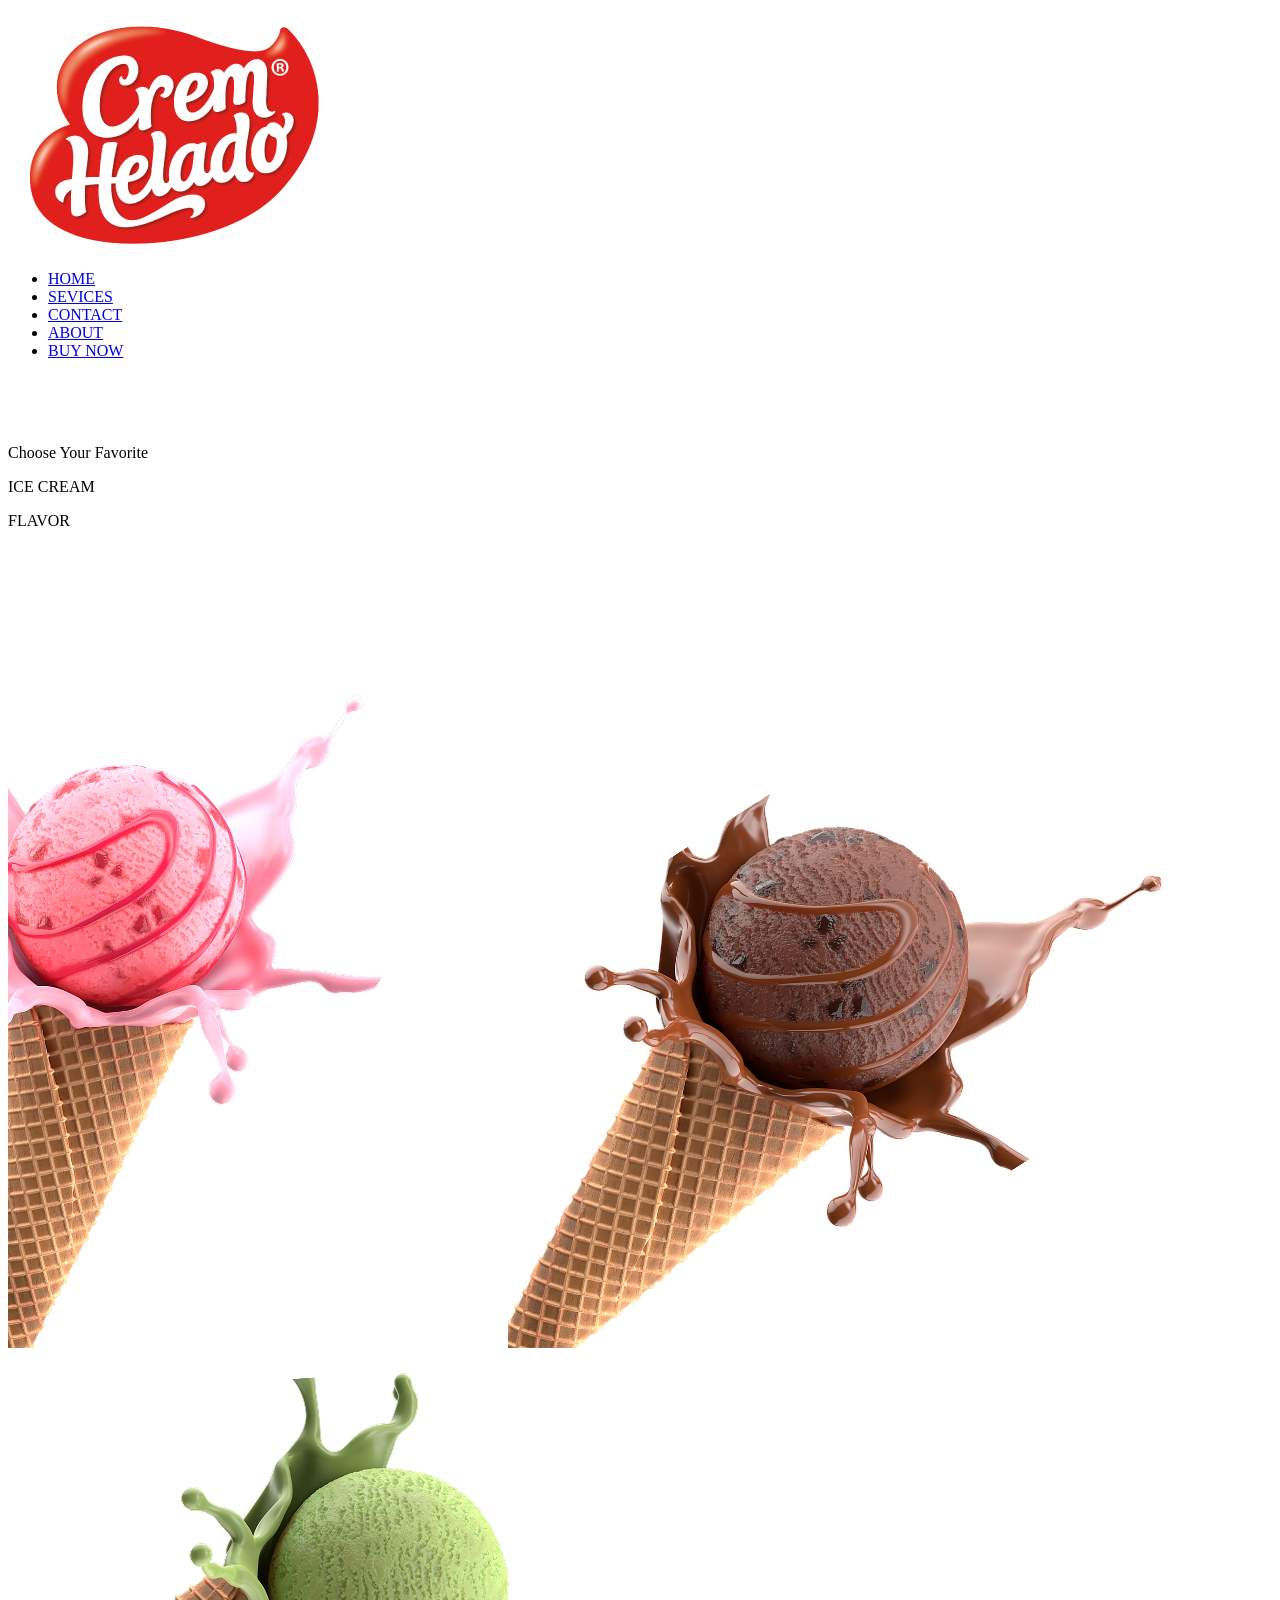
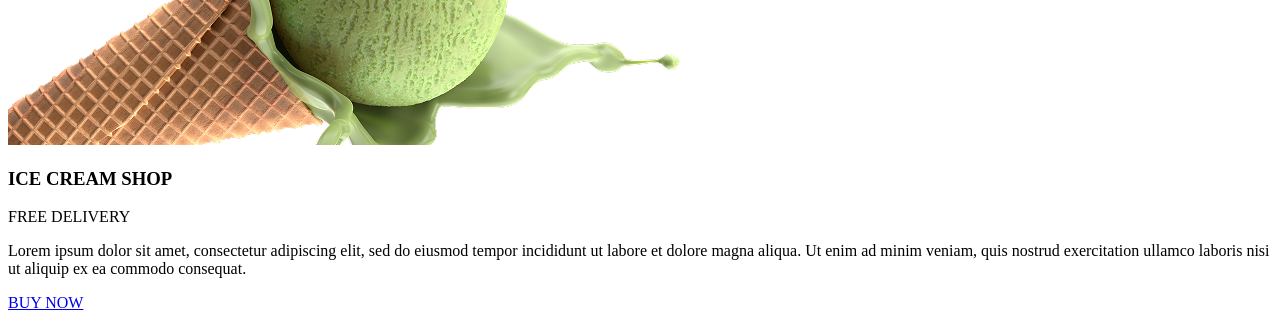
==== views/Ice-Cream.html @ 6dd2e30f "feat: :lipstick: haciendo la esctutura inicial" ====
<!DOCTYPE html>
<html lang="en">
<head>
    <meta charset="UTF-8">
    <meta name="viewport" content="width=device-width, initial-scale=1.0">
    <link rel="stylesheet" href="src/css/style.css">
    <title>Document</title>
    <title>Home Ice Cream</title>
</head>
<body>

    <header>
        <div class="img"><img src="../src/storage/img/logo-crem-helado-v2.png" alt="logo"></div>
        <nav>
            <ul>
                <li><a href="#">HOME</a></li>
                <li><a href="#">SEVICES</a></li>
                <li><a href="#">CONTACT</a></li>
                <li><a href="#">ABOUT</a></li>
                <li><a href="#">BUY NOW</a></li>
            </ul>
        </nav>
        <div class="option">
            <img src="../src/storage/img/Frame 7.png" alt="Search">
            <img src="../src/storage/img/Frame 10.png" alt="Cart">
        </div>
    </header>

    <main>
        <section class="section_product">
            <article>
                <p>Choose Your Favorite</p>
                <p>ICE CREAM</p>
                <p>FLAVOR</p>
            </article>
            <img src="../src/storage/img/IceCream.png" alt="ice-cream1">
            <img src="../src/storage/img/IceCream (2).png" alt="ice-cream2">
            <img src="../src/storage/img/IceCream (1).png" alt="ice-cream2">
        </section>

        <section class="section_main_content">
            <article>
                <h1>ICE CREAM SHOP</h1>
                <p>FREE DELIVERY</p>
                <p>Lorem ipsum dolor sit amet, consectetur adipiscing elit, sed do eiusmod tempor incididunt ut labore et dolore magna aliqua. Ut enim ad minim veniam, quis nostrud exercitation ullamco laboris nisi ut aliquip 
                    ex ea commodo consequat. 
                </p>
            </article>
                <a href="#">BUY NOW</a>
        </section>
    </main>
</body>
</html>
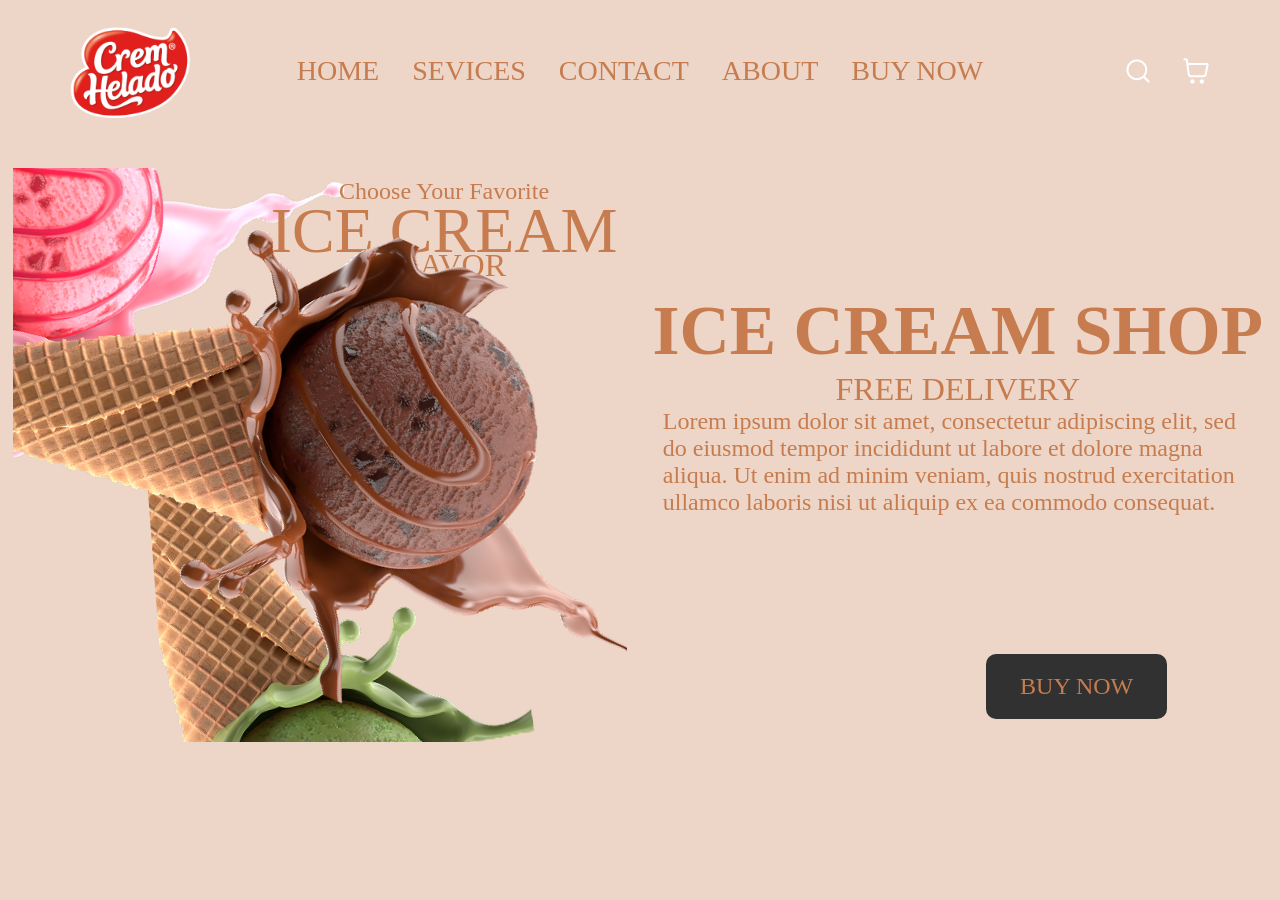
==== commit 8c919c1b: "feat: :lipstick: realizando la el css" ====
--- a/views/Ice-Cream.html
+++ b/views/Ice-Cream.html
@@ -3,8 +3,7 @@
 <head>
     <meta charset="UTF-8">
     <meta name="viewport" content="width=device-width, initial-scale=1.0">
-    <link rel="stylesheet" href="src/css/style.css">
-    <title>Document</title>
+    <link rel="stylesheet" href="../src/css/ice-cream.css">
     <title>Home Ice Cream</title>
 </head>
 <body>
--- a/src/css/ice-cream.css
+++ b/src/css/ice-cream.css
@@ -0,0 +1,191 @@
+@import url(variables.css);
+*{
+    padding: 0;
+    margin: 0;
+    box-sizing: border-box;
+}
+body{
+    background-color: var(--color-2);
+    padding: 0 1%;
+}
+
+header{
+    display: grid;
+    grid-template-columns: repeat(10, 1fr);
+    column-gap: 2%;
+    padding-top: 23px;
+    grid-template-areas:"logo logo menu menu menu menu menu menu option option "  
+                        "pre pre pre pre pre info info info info info "
+}
+
+header .img{
+    /* background-color: orange; */
+    grid-area: logo;
+    display: flex;
+    justify-content: center;
+    align-items: center;
+}
+
+header .img img{
+    /* width: 80%;
+    height: 100%; */
+    width: 158px;
+    height: 95px;
+    object-fit: contain;
+}
+
+header nav{
+    grid-area: menu;
+    display: flex;
+    justify-content: center;
+    align-items: center;
+}
+
+header nav ul{
+    display: flex;
+    flex-direction: row;
+    gap:33px;
+}
+
+header nav ul li{
+    list-style: none;
+}
+
+header nav ul li a{
+    text-decoration: none;
+    color: var(--color-1);
+    font-family: "Inter_28pt-SemiBold";
+    font-size: 28px;
+}
+
+header .option{
+    grid-area: option;
+    display: flex;
+    justify-content: flex-end;
+    align-items: center;
+    gap:11%;
+    padding-right: 25%;
+}
+
+header .option img{
+    object-fit: cover;
+}
+
+main{
+    display: grid;
+    grid-template-columns: repeat(2, 1fr);
+    grid-template-rows: 165% 1fr;
+    column-gap: 2%;
+    grid-template-areas:"product content";
+    padding-top: 4%; 
+}
+
+main .section_product{
+    grid-area: product;
+    position: relative;
+    overflow: hidden;
+}
+
+main .section_product article{
+    display: flex;
+    position: absolute;
+    top: 0; 
+    right: 0;
+    flex-direction: column;
+    align-items: center;
+    color: var(--color-1);
+    padding: 10px;
+}
+
+main .section_product article p:nth-child(1){   
+    font-family: "SeaweedScript-Regular";
+    font-size: 24px;
+}
+
+main .section_product article p:nth-child(2){    
+    font-family: "Lalezar-Regular";
+    font-size: 64px;
+    line-height: 80%;
+    
+}
+
+main .section_product article p:nth-child(3){    
+    font-family: "Lalezar-Regular";
+    font-size: 32px;
+    line-height: 60%;
+}
+
+main .section_product img{
+    position: absolute;
+}
+
+main .section_product > img:nth-child(2){   
+    bottom: 0;
+    left: -140px;
+    transform: rotate(32.69deg);
+    z-index: -1;
+}
+
+main .section_product > img:nth-child(3){    
+    bottom: -100px;
+    left: 15px;
+    transform: rotate(57.18deg); 
+}
+
+main .section_product > img:nth-child(4){    
+    bottom: -235px;
+    left: 10px;
+    transform: rotate(85.74deg);
+    z-index: -1;
+}
+
+main .section_main_content{
+    grid-area: content;
+    display: flex;
+    position: relative;
+    flex-direction: column;
+    align-items: flex-start;
+
+}
+
+ main .section_main_content article{
+    display: flex;
+    flex-direction: column;
+    align-items: center;
+    justify-content: center;
+    padding-top: 123px;
+    color: var(--color-1);
+} 
+
+ main .section_main_content article h1{
+    font-family: "Inter_28pt-SemiBold";
+    font-size: 69.56px;
+}
+
+
+main .section_main_content article p:nth-child(2){
+    font-family: "Lalezar-Regular";
+    font-size: 32px;
+}
+
+
+main .section_main_content p:nth-child(3){
+    font-family: "Inder-Regular";
+    font-size: 24px;
+    width: 610px; 
+    padding-left: 10px;
+}
+
+main .section_main_content a{
+    grid-area: content;
+    position: absolute;
+    top: 486px;
+    right: 100px;
+    background-color: var(--color-3);
+    color: var(--color-1);
+    font-family: "Inder-Regular";
+    font-size: 24px;
+    padding: 19px 34px;
+    border-radius: 10px;
+    text-decoration: none;
+} 
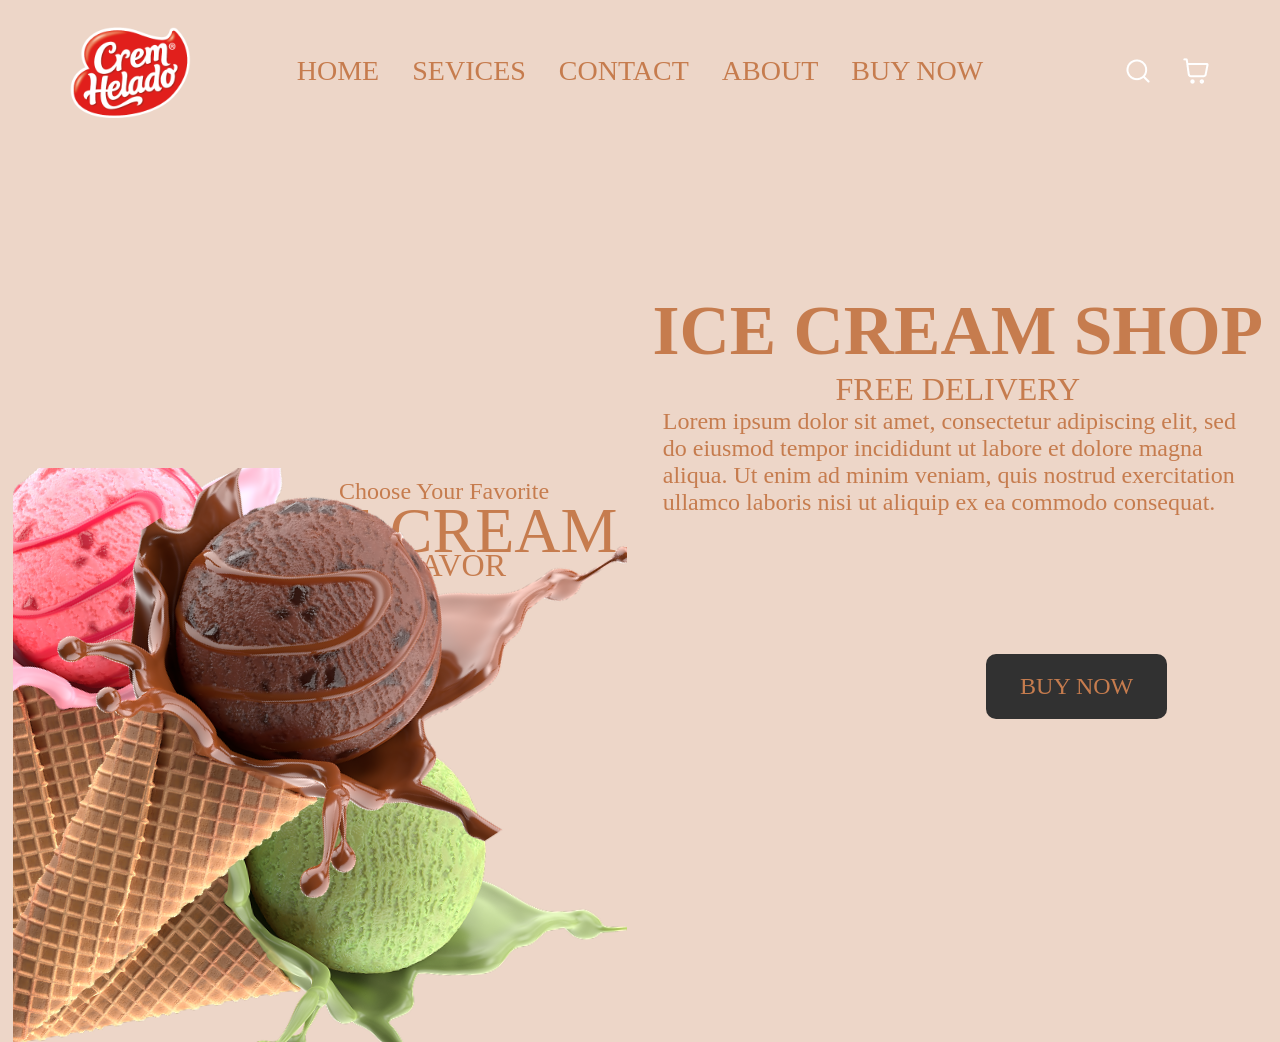
==== commit c8dcc6fe: "feat: :lipstick: cambiando posiciones" ====
--- a/views/Ice-Cream.html
+++ b/views/Ice-Cream.html
@@ -32,9 +32,9 @@
                 <p>ICE CREAM</p>
                 <p>FLAVOR</p>
             </article>
-            <img src="../src/storage/img/IceCream.png" alt="ice-cream1">
-            <img src="../src/storage/img/IceCream (2).png" alt="ice-cream2">
-            <img src="../src/storage/img/IceCream (1).png" alt="ice-cream2">
+            <img src="../src/storage/img/IceCream (3).png" alt="ice-cream1">
+            <img src="../src/storage/img/IceCream (2) (2).png" alt="ice-cream2">
+            <img src="../src/storage/img/IceCream (1) (1).png" alt="ice-cream2">
         </section>
 
         <section class="section_main_content">
--- a/src/css/ice-cream.css
+++ b/src/css/ice-cream.css
@@ -19,7 +19,6 @@
 }
 
 header .img{
-    /* background-color: orange; */
     grid-area: logo;
     display: flex;
     justify-content: center;
@@ -27,8 +26,6 @@
 }
 
 header .img img{
-    /* width: 80%;
-    height: 100%; */
     width: 158px;
     height: 95px;
     object-fit: contain;
@@ -144,9 +141,9 @@
     display: flex;
     position: relative;
     flex-direction: column;
-    align-items: flex-start;
+    align-items: flex-start;}
+    
 
-}
 
  main .section_main_content article{
     display: flex;
@@ -188,4 +185,7 @@
     padding: 19px 34px;
     border-radius: 10px;
     text-decoration: none;
-} +} 
+.section_product{
+    top: 300px;
+}
